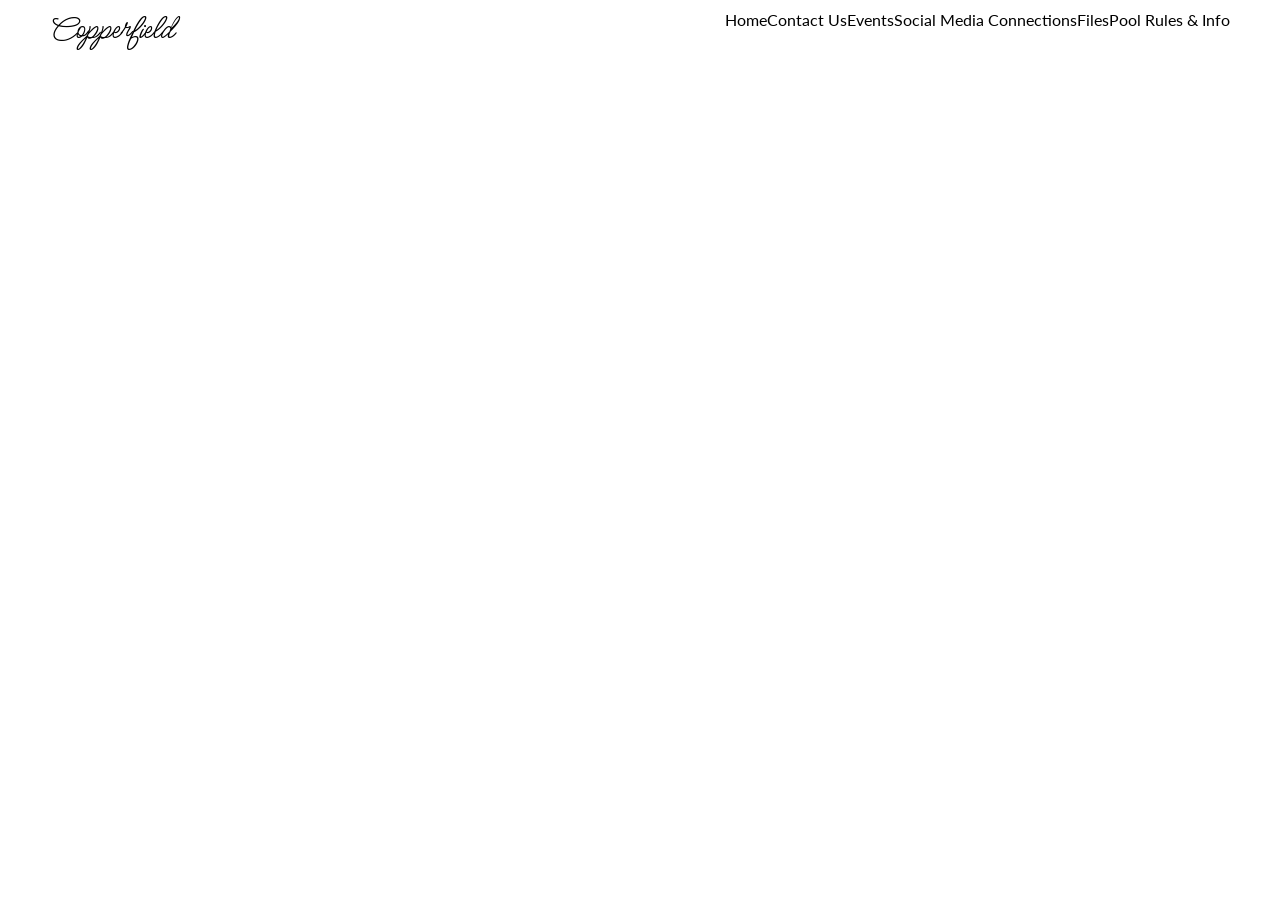
==== index.html @ d752845d "initialized repository" ====
<!DOCTYPE html>
<html lang="en">
<head>
    <meta charset="UTF-8">
    <meta name="viewport" content="width=device-width, initial-scale=1.0">
    <title>Copperfield</title>
    <link rel="stylesheet" href="./styles.css">
</head>
<body>
    <section id="header">
        <nav>
            <div class="logo">Copperfield</div>
            <div class="nav__list">
                <ul class="nav__link--list">
                    <li>Home</li>
                    <li>Contact Us</li>
                    <li>Events</li>
                    <li>Social Media Connections</li>
                    <li>Files</li>
                    <li>Pool Rules & Info</li>
                </ul>
            </div>
        </nav>
    </section>
    
</body>
</html>
---- styles.css ----
@import url('https://fonts.googleapis.com/css2?family=Corinthia:wght@400;700&family=Inter:ital,opsz,wght@0,14..32,100..900;1,14..32,100..900&family=Lato:ital,wght@0,100;0,300;0,400;0,700;0,900;1,100;1,300;1,400;1,700;1,900&family=Meow+Script&family=Merienda:wght@300..900&family=Roboto:ital,wght@0,100..900;1,100..900&display=swap');


* {
   font-family: "Lato", sans-serif;
   padding: 0;
   margin:0;
   box-sizing: border-box;
}

html {
    scroll-behavior: smooth;
}


li {
    list-style-type: none;
}

/*NAVIGATION*/

nav {
    display: flex;
    justify-content: space-between;
    padding: 10px 50px;
}

.logo {
    font-family: "Meow Script", cursive;
    font-size: 32px;
}

.nav__link--list {
    display: flex;
    justify-content: center;
}
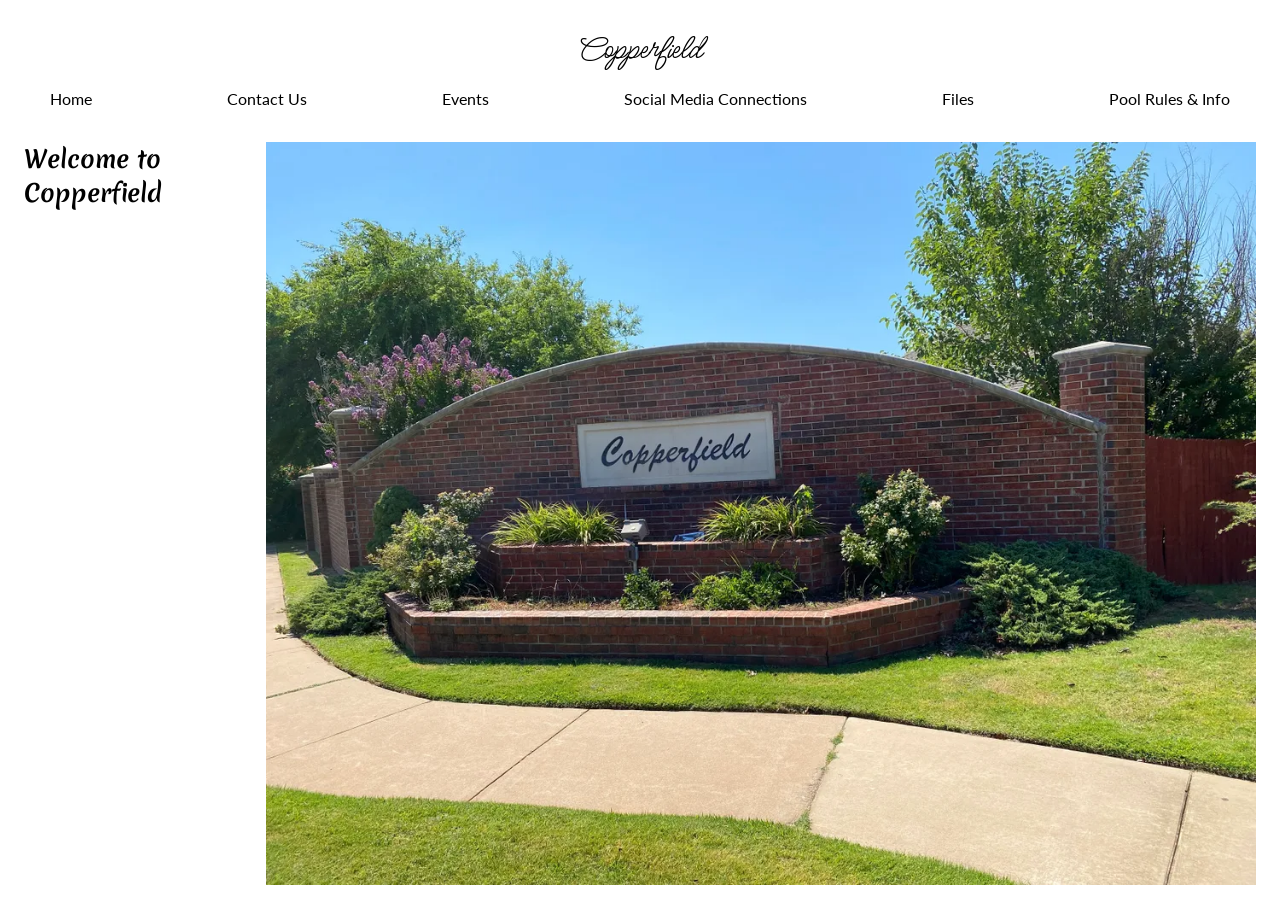
==== commit 50b1915f: "html added" ====
--- a/index.html
+++ b/index.html
@@ -21,7 +21,18 @@
                 </ul>
             </div>
         </nav>
+        <div class="welcome">
+            <h1 class="title">Welcome to Copperfield</h1>
+            <figure class="welcome__img--container">
+                <img src="./assets/copperfield_photo.webp" class="welcome__img" alt="">
+            </figure>
+        </div>
     </section>
-    
+    <section id="About Us">
+
+    </section>
+    <footer>
+
+    </footer>
 </body>
 </html>
--- a/styles.css
+++ b/styles.css
@@ -17,20 +17,41 @@
     list-style-type: none;
 }
 
+h1 {
+ font-family: "Merienda", cursive
+}
+
 /*NAVIGATION*/
 
 nav {
-    display: flex;
-    justify-content: space-between;
     padding: 10px 50px;
 }
 
 .logo {
+    display: flex;
+    justify-content: center;
     font-family: "Meow Script", cursive;
     font-size: 32px;
+    padding: 20px 0;
 }
 
 .nav__link--list {
     display: flex;
-    justify-content: center;
+    justify-content: space-between;
+}
+
+/* Welcome */
+
+.welcome {
+    display: flex;
+    justify-content: space-between;
+    margin: 24px 24px;
+}
+
+.welcome__img--container {
+
+}
+
+.welcome__img {
+    width: 100%;
 }
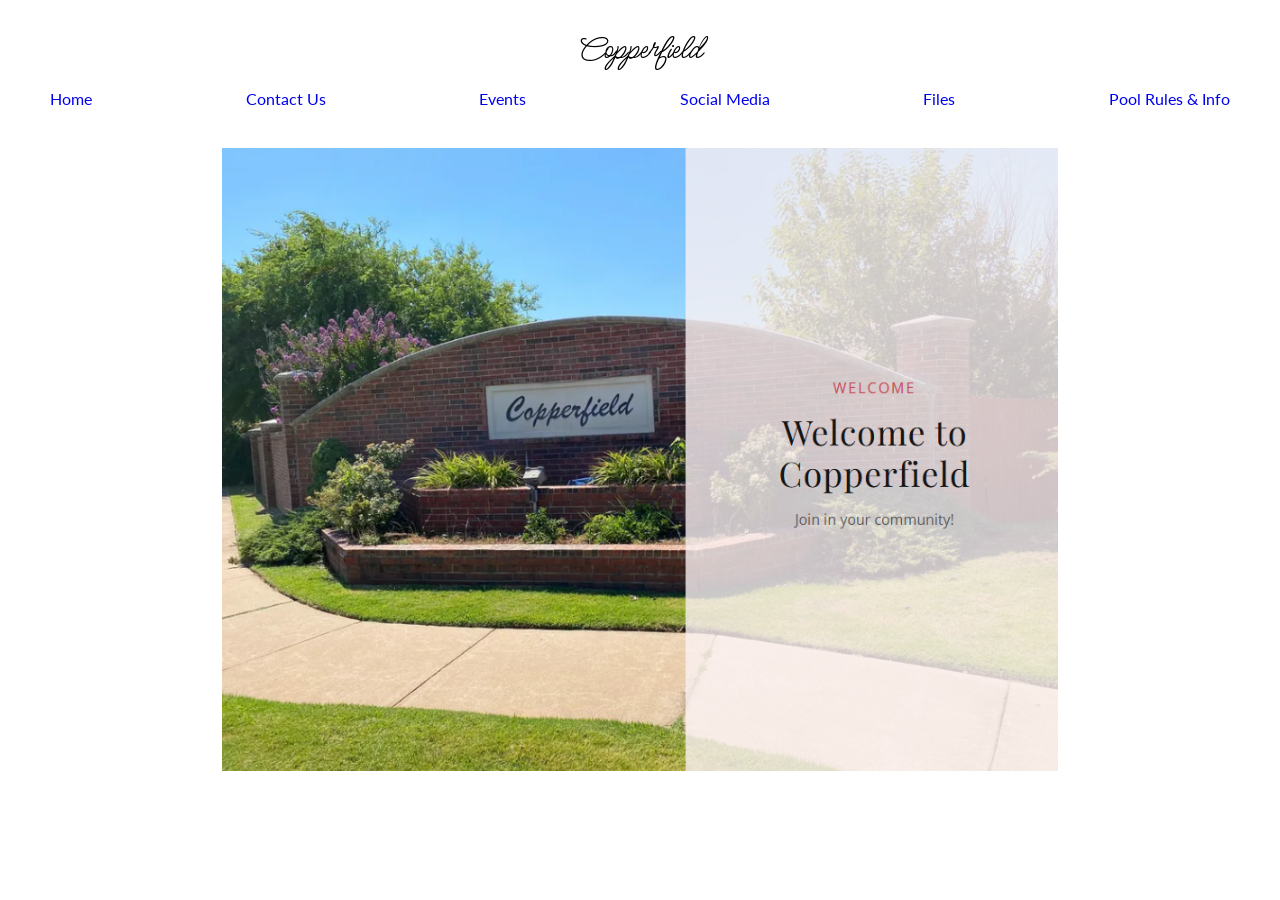
==== commit d6f44a18: "navigation link update" ====
--- a/index.html
+++ b/index.html
@@ -12,21 +12,21 @@
             <div class="logo">Copperfield</div>
             <div class="nav__list">
                 <ul class="nav__link--list">
-                    <li>Home</li>
-                    <li>Contact Us</li>
-                    <li>Events</li>
-                    <li>Social Media Connections</li>
-                    <li>Files</li>
-                    <li>Pool Rules & Info</li>
+                    <li class="nav__link">
+                    <a href="#">Home</a></li>
+                    <li class="nav__link"><a href="#">Contact Us</a></li>
+                    <li class="nav__link"><a href="#">Events</a></li>
+                    <li class="nav__link"><a href="#">Social Media</a></li>
+                    <li class="nav__link"><a href="#">Files</a></li>
+                    <li class="nav__link"><a href="#">Pool Rules & Info</a></li>
                 </ul>
             </div>
         </nav>
         <div class="welcome">
-            <h1 class="title">Welcome to Copperfield</h1>
             <figure class="welcome__img--container">
-                <img src="./assets/copperfield_photo.webp" class="welcome__img" alt="">
+                <img src="./assets/Copperfield Canva.png" class="welcome__img" alt="">
             </figure>
-        </div>
+</div>
     </section>
     <section id="About Us">
 
--- a/styles.css
+++ b/styles.css
@@ -17,14 +17,25 @@
     list-style-type: none;
 }
 
+a {
+    text-decoration: none;
+}
+
 h1 {
  font-family: "Merienda", cursive
+}
+
+#header {
+    display: flex;
+    justify-content: center;
 }
 
 /*NAVIGATION*/
 
 nav {
     padding: 10px 50px;
+    width: 100%;
+    
 }
 
 .logo {
@@ -40,18 +51,28 @@
     justify-content: space-between;
 }
 
+.nav__link {
+    text-decoration: none;
+}
+
 /* Welcome */
 
 .welcome {
     display: flex;
-    justify-content: space-between;
+    justify-content: center;
     margin: 24px 24px;
-}
-
-.welcome__img--container {
-
+    padding: 24px 32px;
+    width: 100%;
+    max-width: 100vh;
+    position: absolute;
 }
 
 .welcome__img {
     width: 100%;
+    background-position: center;
+
+}
+
+.welcome__img--container {
+    transform: translateY(100px);
 }
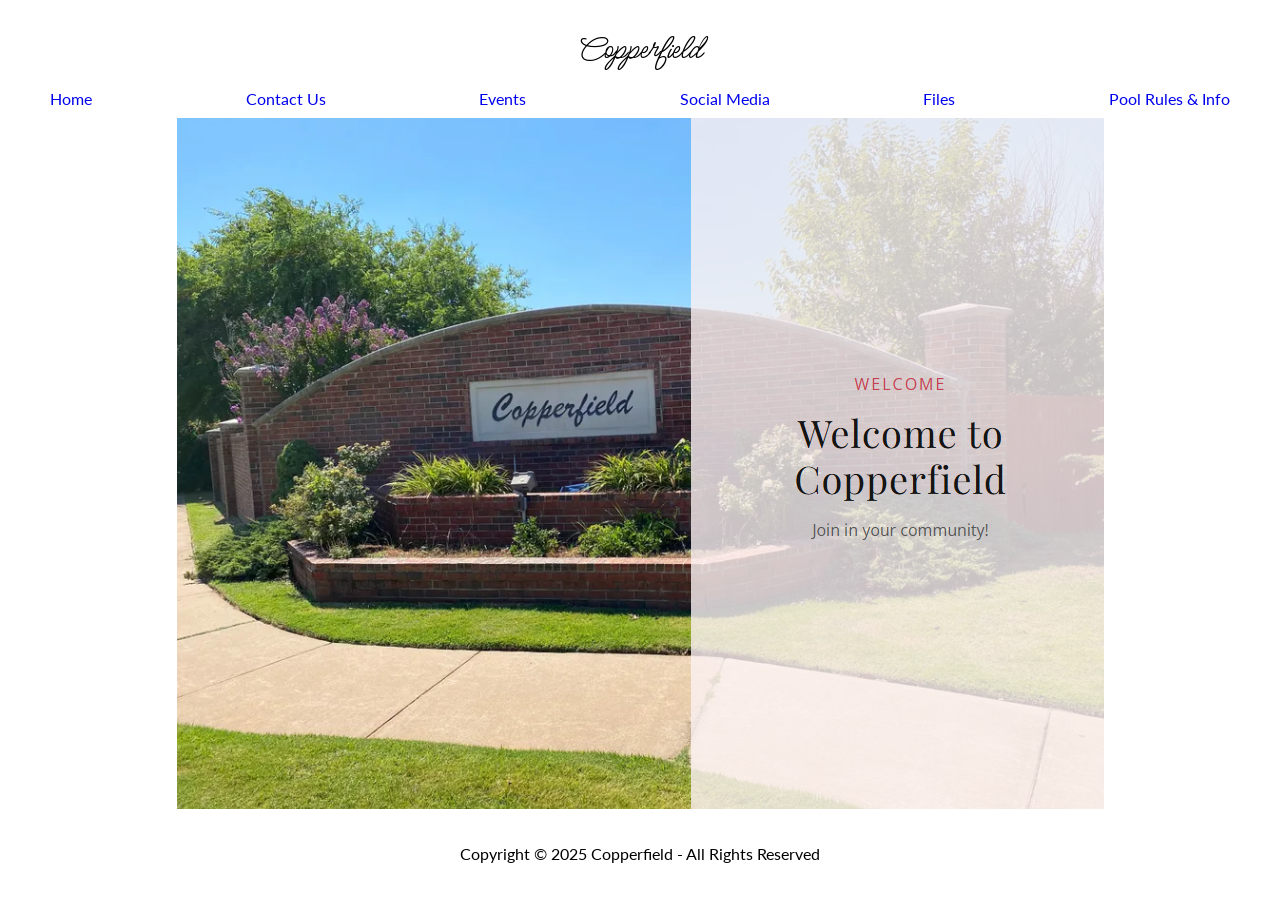
==== commit 4754504f: "Altered CSS" ====
--- a/index.html
+++ b/index.html
@@ -22,17 +22,24 @@
                 </ul>
             </div>
         </nav>
-        <div class="welcome">
-            <figure class="welcome__img--container">
-                <img src="./assets/Copperfield Canva.png" class="welcome__img" alt="">
-            </figure>
-</div>
     </section>
-    <section id="About Us">
+    <section id="welcome">
+        <div class="flex flex-1">
+            <div class="welcome__row">
+                <figure class="welcome__img--container">
+                    <img src="./assets/Copperfield Canva.png" class="welcome__img">
+                </figure>
+            </div>
+        </div>
+    </section>
+    <section id="about-us">
 
     </section>
     <footer>
-
+        <div class=".row footer__row">
+            Copyright © 2025 Copperfield - All Rights Reserved
+        </div>
+    
     </footer>
 </body>
 </html>
--- a/styles.css
+++ b/styles.css
@@ -12,6 +12,13 @@
     scroll-behavior: smooth;
 }
 
+.flex {
+    display: flex;
+}
+
+.flex-1 {
+    flex: 1;
+}
 
 li {
     list-style-type: none;
@@ -29,6 +36,7 @@
     display: flex;
     justify-content: center;
 }
+
 
 /*NAVIGATION*/
 
@@ -56,23 +64,25 @@
 }
 
 /* Welcome */
-
-.welcome {
+.welcome__row {
     display: flex;
     justify-content: center;
-    margin: 24px 24px;
-    padding: 24px 32px;
     width: 100%;
-    max-width: 100vh;
-    position: absolute;
 }
 
 .welcome__img {
     width: 100%;
-    background-position: center;
-
+    max-width: fit-content;
 }
 
-.welcome__img--container {
-    transform: translateY(100px);
+/* FOOTER */
+
+footer {
+    padding: 32px 0px;
+}
+
+.footer__row {
+    display: flex;
+    justify-content: center;
+    width: 100%;
 }
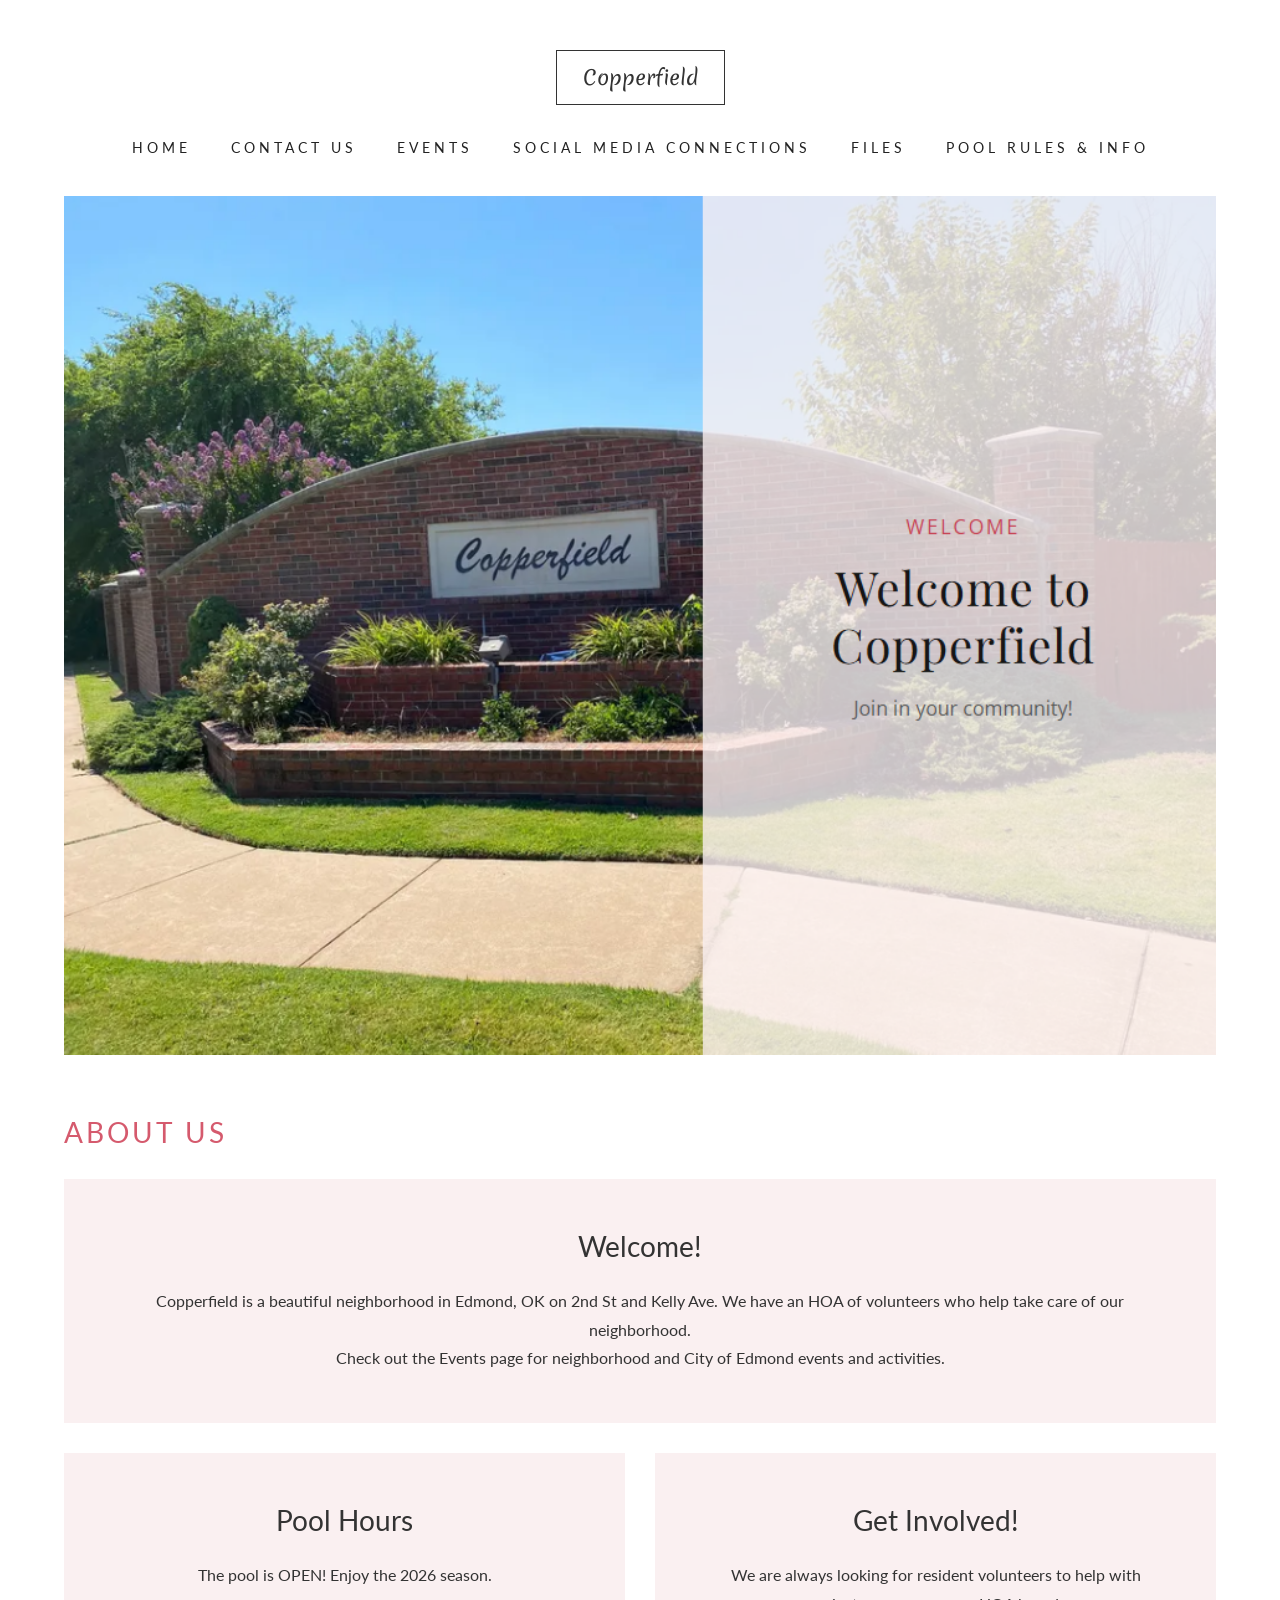
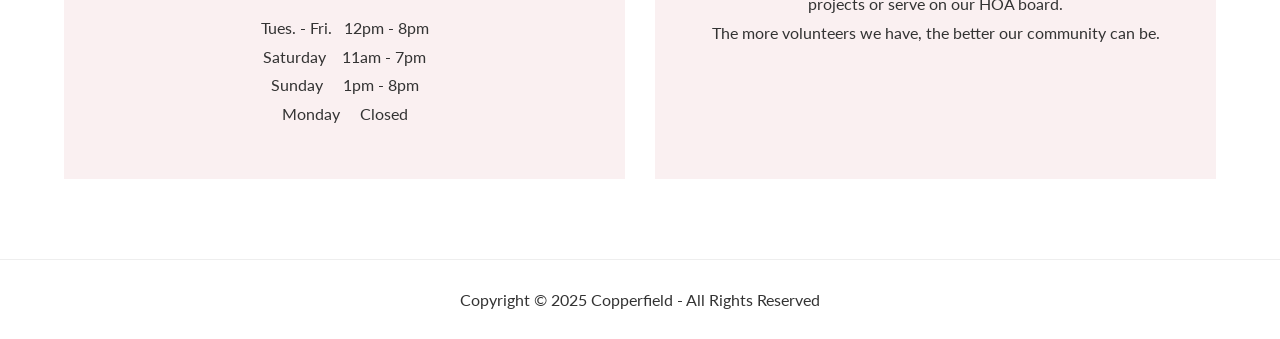
==== commit bce3cf44: "home page updates" ====
--- a/index.html
+++ b/index.html
@@ -1,45 +1,89 @@
-<!DOCTYPE html>
+<!doctype html>
 <html lang="en">
-<head>
-    <meta charset="UTF-8">
-    <meta name="viewport" content="width=device-width, initial-scale=1.0">
+  <head>
+    <meta charset="UTF-8" />
+    <meta name="viewport" content="width=device-width, initial-scale=1.0" />
     <title>Copperfield</title>
-    <link rel="stylesheet" href="./styles.css">
-</head>
-<body>
-    <section id="header">
+    <link rel="stylesheet" href="./styles.css" />
+  </head>
+  <body>
+    <header id="header">
+      <div class="container">
+        <a href="#" class="logo">Copperfield</a>
+
         <nav>
-            <div class="logo">Copperfield</div>
-            <div class="nav__list">
-                <ul class="nav__link--list">
-                    <li class="nav__link">
-                    <a href="#">Home</a></li>
-                    <li class="nav__link"><a href="#">Contact Us</a></li>
-                    <li class="nav__link"><a href="#">Events</a></li>
-                    <li class="nav__link"><a href="#">Social Media</a></li>
-                    <li class="nav__link"><a href="#">Files</a></li>
-                    <li class="nav__link"><a href="#">Pool Rules & Info</a></li>
-                </ul>
+          <ul class="nav__link--list">
+            <li class="nav__link"><a href="#">Home</a></li>
+            <li class="nav__link"><a href="#">Contact Us</a></li>
+            <li class="nav__link"><a href="#">Events</a></li>
+            <li class="nav__link"><a href="#">Social Media Connections</a></li>
+            <li class="nav__link"><a href="#">Files</a></li>
+            <li class="nav__link"><a href="#">Pool Rules & Info</a></li>
+          </ul>
+        </nav>
+      </div>
+    </header>
+
+    <section id="welcome">
+      <div class="container">
+        <img
+          src="./assets/Copperfield Canva.png"
+          alt="Copperfield Entrance"
+          class="welcome__img"
+        />
+      </div>
+    </section>
+
+    <section id="about-us">
+      <div class="container">
+        <h2 class="section__title">ABOUT US</h2>
+
+        <div class="about__grid">
+          <div class="about__card about__card--large">
+            <h3>Welcome!</h3>
+            <p>
+              Copperfield is a beautiful neighborhood in Edmond, OK on 2nd St
+              and Kelly Ave. We have an HOA of volunteers who help take care of
+              our neighborhood.
+            </p>
+
+            <p>
+              Check out the Events page for neighborhood and City of Edmond
+              events and activities.
+            </p>
+          </div>
+
+          <div class="about__card">
+            <h3>Pool Hours</h3>
+
+            <p>The pool is OPEN! Enjoy the 2026 season.</p>
+
+            <div class="pool-hours">
+              <p>Tues. - Fri. &nbsp;&nbsp;12pm - 8pm</p>
+              <p>Saturday &nbsp;&nbsp;&nbsp;11am - 7pm</p>
+              <p>Sunday &nbsp;&nbsp;&nbsp;&nbsp;1pm - 8pm</p>
+              <p>Monday &nbsp;&nbsp;&nbsp;&nbsp;Closed</p>
             </div>
-        </nav>
+          </div>
+
+          <div class="about__card">
+            <h3>Get Involved!</h3>
+
+            <p>
+              We are always looking for resident volunteers to help with
+              projects or serve on our HOA board.
+            </p>
+
+            <p>The more volunteers we have, the better our community can be.</p>
+          </div>
+        </div>
+      </div>
     </section>
-    <section id="welcome">
-        <div class="flex flex-1">
-            <div class="welcome__row">
-                <figure class="welcome__img--container">
-                    <img src="./assets/Copperfield Canva.png" class="welcome__img">
-                </figure>
-            </div>
-        </div>
-    </section>
-    <section id="about-us">
 
-    </section>
     <footer>
-        <div class=".row footer__row">
-            Copyright © 2025 Copperfield - All Rights Reserved
-        </div>
-    
+      <div class="container footer__row">
+        Copyright © 2025 Copperfield - All Rights Reserved
+      </div>
     </footer>
-</body>
-</html>+  </body>
+</html>
--- a/styles.css
+++ b/styles.css
@@ -1,88 +1,189 @@
-@import url('https://fonts.googleapis.com/css2?family=Corinthia:wght@400;700&family=Inter:ital,opsz,wght@0,14..32,100..900;1,14..32,100..900&family=Lato:ital,wght@0,100;0,300;0,400;0,700;0,900;1,100;1,300;1,400;1,700;1,900&family=Meow+Script&family=Merienda:wght@300..900&family=Roboto:ital,wght@0,100..900;1,100..900&display=swap');
-
+@import url('https://fonts.googleapis.com/css2?family=Lato:wght@300;400;700&family=Merienda:wght@300..900&display=swap');
 
 * {
-   font-family: "Lato", sans-serif;
-   padding: 0;
-   margin:0;
-   box-sizing: border-box;
+    margin: 0;
+    padding: 0;
+    box-sizing: border-box;
 }
 
-html {
-    scroll-behavior: smooth;
-}
-
-.flex {
-    display: flex;
-}
-
-.flex-1 {
-    flex: 1;
-}
-
-li {
-    list-style-type: none;
+body {
+    font-family: "Lato", sans-serif;
+    color: #333;
 }
 
 a {
     text-decoration: none;
+    color: inherit;
 }
 
-h1 {
- font-family: "Merienda", cursive
+li {
+    list-style: none;
 }
 
+/* ====================
+   SHARED CONTAINER
+==================== */
+
+.container {
+    width: 90%;
+    max-width: 1230px;
+    margin: 0 auto;
+}
+
+/* ====================
+   HEADER
+==================== */
+
 #header {
+    padding: 50px 0 40px;
+}
+
+.logo {
+    display: block;
+    width: fit-content;
+    margin: 0 auto 32px;
+    padding: 12px 26px;
+    border: 1px solid #333;
+    font-family: "Merienda", cursive;
+    font-size: 20px;
+}
+
+/* ====================
+   NAVIGATION
+==================== */
+
+.nav__link--list {
     display: flex;
     justify-content: center;
+    gap: 40px;
+    flex-wrap: wrap;
+}
+
+.nav__link a {
+    position: relative;
+    color: #222;
+    font-size: 14px;
+    letter-spacing: 4px;
+    text-transform: uppercase;
+    transition: color 0.3s ease;
+}
+
+/* Fancy animated underline */
+
+.nav__link a::after {
+    content: "";
+    position: absolute;
+    left: 50%;
+    bottom: -10px;
+    width: 0;
+    height: 2px;
+    background-color: #d55a6d;
+    transform: translateX(-50%);
+    transition: width 0.3s ease;
+}
+
+.nav__link a:hover {
+    color: #d55a6d;
+}
+
+.nav__link a:hover::after {
+    width: 100%;
 }
 
 
-/*NAVIGATION*/
+/* ====================
+   HERO IMAGE
+==================== */
 
-nav {
-    padding: 10px 50px;
-    width: 100%;
-    
-}
-
-.logo {
-    display: flex;
-    justify-content: center;
-    font-family: "Meow Script", cursive;
-    font-size: 32px;
-    padding: 20px 0;
-}
-
-.nav__link--list {
-    display: flex;
-    justify-content: space-between;
-}
-
-.nav__link {
-    text-decoration: none;
-}
-
-/* Welcome */
-.welcome__row {
-    display: flex;
-    justify-content: center;
-    width: 100%;
+#welcome {
+    padding-bottom: 60px;
 }
 
 .welcome__img {
+    display: block;
     width: 100%;
-    max-width: fit-content;
+    height: auto;
 }
 
-/* FOOTER */
+/* ====================
+   ABOUT US
+==================== */
+
+#about-us {
+    padding-bottom: 80px;
+}
+
+.section__title {
+    color: #d55a6d;
+    letter-spacing: 3px;
+    font-size: 28px;
+    font-weight: 400;
+    margin-bottom: 30px;
+}
+
+.about__grid {
+    display: grid;
+    grid-template-columns: repeat(2, 1fr);
+    gap: 30px;
+}
+
+.about__card {
+    background: #faf0f1;
+    padding: 50px;
+    text-align: center;
+}
+
+.about__card--large {
+    grid-column: span 2;
+}
+
+.about__card h3 {
+    font-size: 28px;
+    font-weight: 400;
+    margin-bottom: 24px;
+}
+
+.about__card p {
+    line-height: 1.8;
+}
+
+.pool-hours {
+    margin-top: 24px;
+}
+
+/* ====================
+   FOOTER
+==================== */
 
 footer {
-    padding: 32px 0px;
+    border-top: 1px solid #eee;
+    padding: 30px 0;
 }
 
 .footer__row {
-    display: flex;
     justify-content: center;
-    width: 100%;
+    text-align: center;
+}
+
+/* ====================
+   MOBILE
+==================== */
+
+@media (max-width: 768px) {
+
+    .nav__link--list {
+        gap: 20px;
+    }
+
+    .about__grid {
+        grid-template-columns: 1fr;
+    }
+
+    .about__card--large {
+        grid-column: span 1;
+    }
+
+    .about__card {
+        padding: 30px;
+    }
 }
